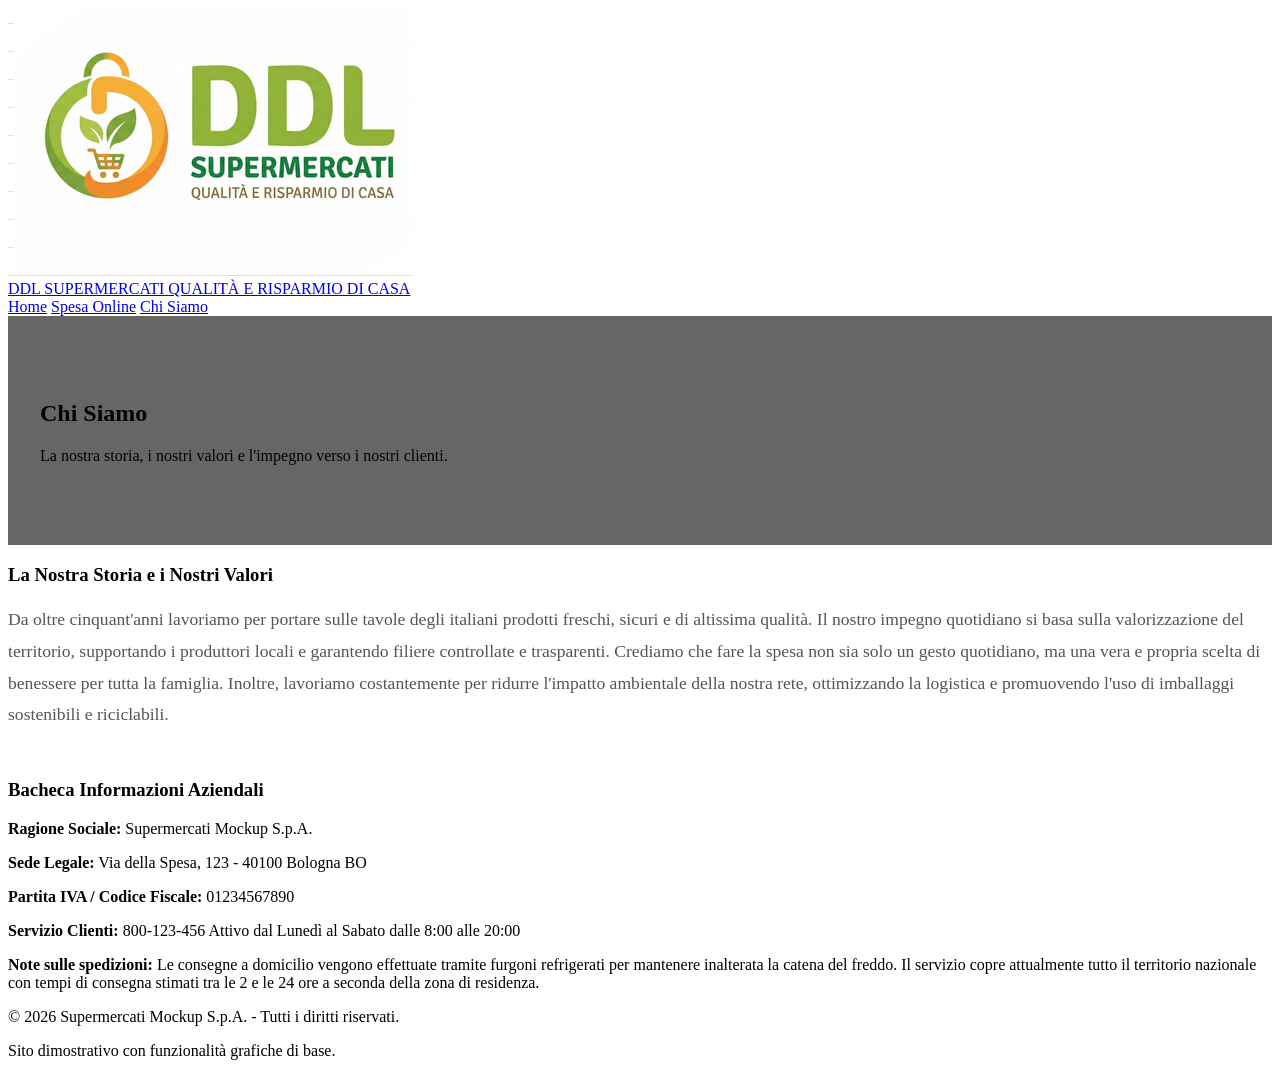
==== project/bacheca.html @ c76456e8 "added project" ====
<!DOCTYPE html>
<html lang="it">
<head>
    <meta charset="UTF-8">
    <meta name="viewport" content="width=device-width, initial-scale=1.0">
    <title>Supermercati Mockup | Chi Siamo</title>
    <link rel="stylesheet" href="style.css">
</head>
<body>

    <header>
        <a href="index.html" class="logo-container">
            <img src="assets/logo.png" alt="Logo DDL Supermercati" class="logo-image">
            <div class="logo-text">
                <span class="brand-name">DDL SUPERMERCATI</span>
                <span class="brand-slogan">QUALITÀ E RISPARMIO DI CASA</span>
            </div>
        </a>
        <nav>
            <a href="index.html" class="active">Home</a>
            <a href="prodotti.html">Spesa Online</a>
            <a href="bacheca.html">Chi Siamo</a>
        </nav>
    </header>

    <section class="hero-conad" style="background-image: linear-gradient(rgba(0, 0, 0, 0.6), rgba(0, 0, 0, 0.6)), url('https://images.unsplash.com/photo-1578916171728-46686eac8d58?ixlib=rb-4.0.3&auto=format&fit=crop&w=1920&q=80'); padding: 4rem 2rem;">
        <div class="hero-content">
            <h2>Chi Siamo</h2>
            <p>La nostra storia, i nostri valori e l'impegno verso i nostri clienti.</p>
        </div>
    </section>

    <div class="container">
        <div style="margin-bottom: 3rem;">
            <h3 class="section-title">La Nostra Storia e i Nostri Valori</h3>
            <p style="font-size: 1.1rem; line-height: 1.8; color: #555;">Da oltre cinquant'anni lavoriamo per portare sulle tavole degli italiani prodotti freschi, sicuri e di altissima qualità. Il nostro impegno quotidiano si basa sulla valorizzazione del territorio, supportando i produttori locali e garantendo filiere controllate e trasparenti. Crediamo che fare la spesa non sia solo un gesto quotidiano, ma una vera e propria scelta di benessere per tutta la famiglia. Inoltre, lavoriamo costantemente per ridurre l'impatto ambientale della nostra rete, ottimizzando la logistica e promuovendo l'uso di imballaggi sostenibili e riciclabili.</p>
        </div>

        <div class="info-board">
            <h3>Bacheca Informazioni Aziendali</h3>
            <p><strong>Ragione Sociale:</strong> Supermercati Mockup S.p.A.</p>
            <p><strong>Sede Legale:</strong> Via della Spesa, 123 - 40100 Bologna BO</p>
            <p><strong>Partita IVA / Codice Fiscale:</strong> 01234567890</p>
            <p><strong>Servizio Clienti:</strong> 800-123-456 Attivo dal Lunedì al Sabato dalle 8:00 alle 20:00</p>
            <p><strong>Note sulle spedizioni:</strong> Le consegne a domicilio vengono effettuate tramite furgoni refrigerati per mantenere inalterata la catena del freddo. Il servizio copre attualmente tutto il territorio nazionale con tempi di consegna stimati tra le 2 e le 24 ore a seconda della zona di residenza.</p>
        </div>
    </div>

    <footer>
        <p>&copy; 2026 Supermercati Mockup S.p.A. - Tutti i diritti riservati.</p>
        <p>Sito dimostrativo con funzionalità grafiche di base.</p>
    </footer>

</body>
</html>
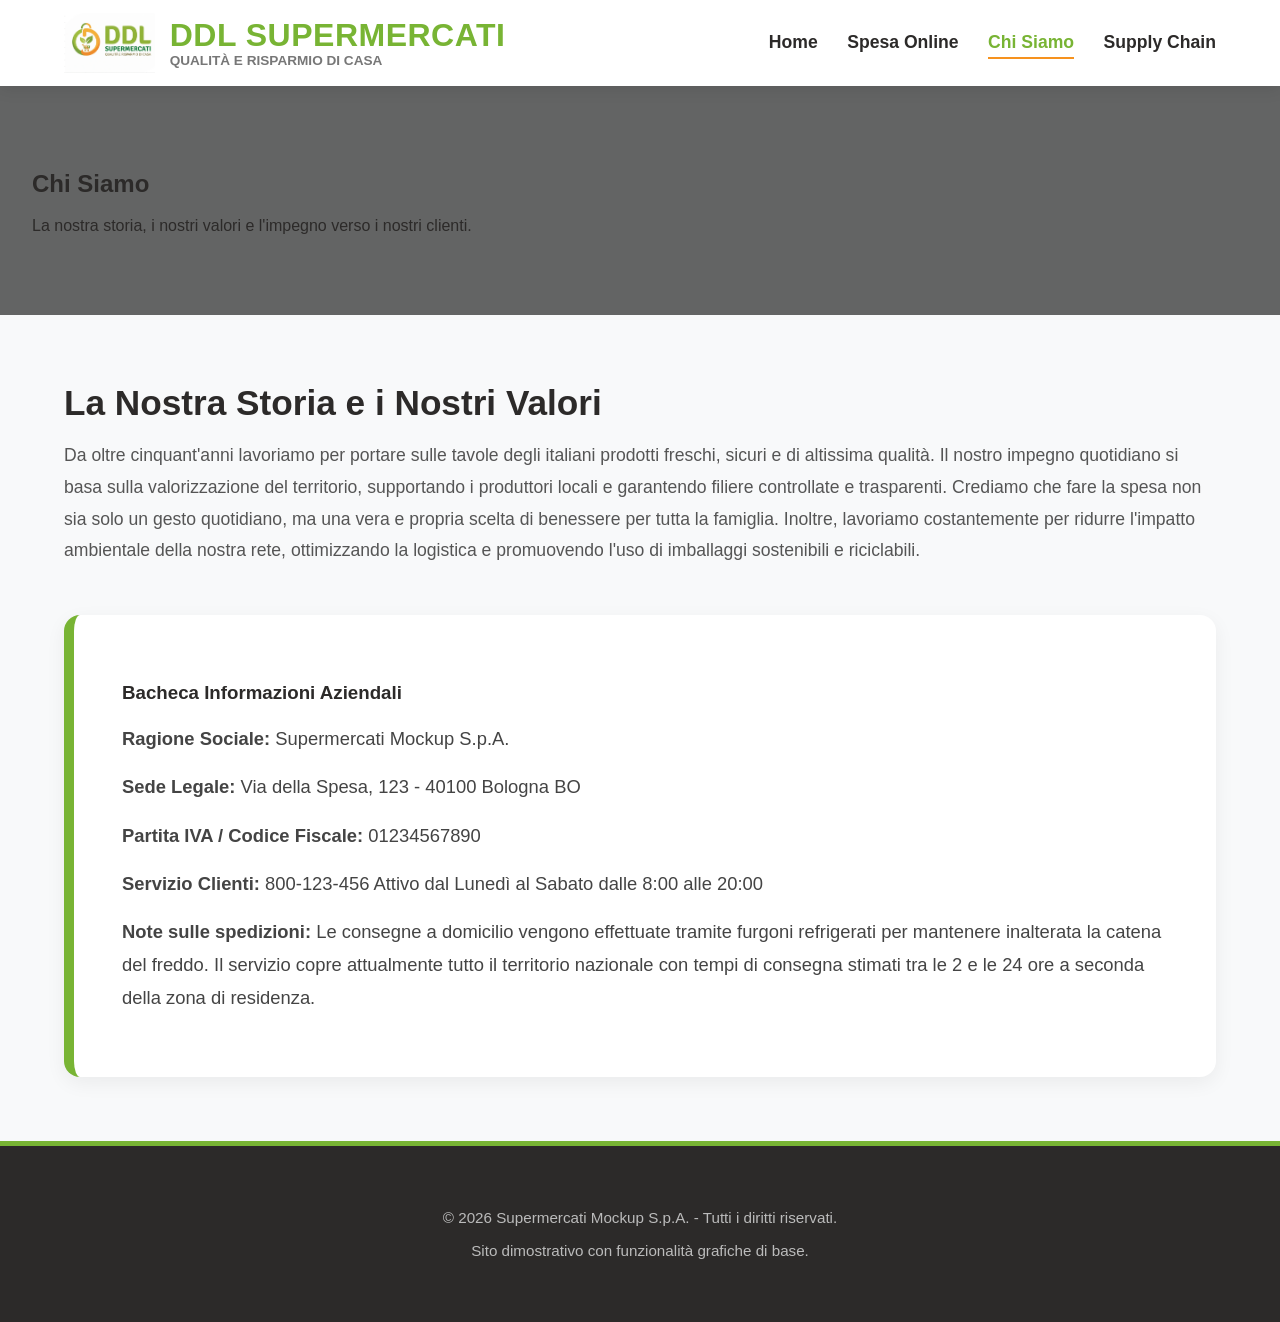
==== commit fc59c8d6: "added supply chain page" ====
--- a/project/bacheca.html
+++ b/project/bacheca.html
@@ -17,9 +17,10 @@
             </div>
         </a>
         <nav>
-            <a href="index.html" class="active">Home</a>
+            <a href="index.html">Home</a>
             <a href="prodotti.html">Spesa Online</a>
-            <a href="bacheca.html">Chi Siamo</a>
+            <a href="bacheca.html" class="active">Chi Siamo</a>
+            <a href="supply-chain.html">Supply Chain</a>
         </nav>
     </header>
 
--- a/project/style.css
+++ b/project/style.css
@@ -0,0 +1,326 @@
+/* Variabili Colori Stile DDL Supermercati */
+:root {
+    --primary-green: #78b434;
+    --primary-orange: #f6921e;
+    --dark-text: #2c2a29;
+    --light-bg: #f8f9fa;
+    --card-bg: #ffffff;
+}
+
+/* Impostazioni Generali */
+body {
+    font-family: 'Segoe UI', Tahoma, Geneva, Verdana, sans-serif;
+    margin: 0;
+    padding: 0;
+    background-color: var(--light-bg);
+    color: var(--dark-text);
+    display: flex;
+    flex-direction: column;
+    min-height: 100vh;
+}
+
+/* Header e Navigazione */
+header {
+    background-color: white;
+    color: var(--dark-text);
+    padding: 0.8rem 5%;
+    display: flex;
+    justify-content: space-between;
+    align-items: center;
+    box-shadow: 0 4px 15px rgba(0,0,0,0.08);
+    position: sticky;
+    top: 0;
+    z-index: 1000;
+}
+
+.logo-container {
+    display: flex;
+    align-items: center;
+    text-decoration: none;
+    color: var(--dark-text);
+}
+
+.logo-image {
+    height: 60px;
+    margin-right: 15px;
+}
+
+.logo-text {
+    display: flex;
+    flex-direction: column;
+    margin: 0;
+}
+
+.brand-name {
+    font-size: 2rem;
+    font-weight: 900;
+    color: var(--primary-green);
+    letter-spacing: 0.5px;
+    margin: 0;
+    line-height: 1.1;
+}
+
+.brand-slogan {
+    font-size: 0.85rem;
+    color: #777;
+    margin: 0;
+    font-weight: 600;
+}
+
+header nav a {
+    color: var(--dark-text);
+    text-decoration: none;
+    margin-left: 25px;
+    font-weight: 600;
+    font-size: 1.1rem;
+    transition: color 0.3s ease;
+    padding-bottom: 5px;
+}
+
+header nav a:hover, header nav a.active {
+    color: var(--primary-green);
+    border-bottom: 2px solid var(--primary-orange);
+}
+
+/* Sezioni e Contenitori */
+.container {
+    max-width: 1200px;
+    margin: 2rem auto 4rem auto;
+    padding: 0 5%;
+    flex: 1;
+}
+
+.section-title {
+    font-size: 2.2rem;
+    color: var(--dark-text);
+    margin-bottom: 10px;
+}
+
+/* Stile Intestazioni Categorie Prodotti */
+.category-header {
+    margin-top: 4rem;
+    color: var(--primary-green);
+    border-bottom: 3px solid var(--primary-orange);
+    padding-bottom: 8px;
+    font-size: 1.6rem;
+    text-transform: uppercase;
+    letter-spacing: 1px;
+    font-weight: 800;
+}
+
+/* Griglia Prodotti */
+.products-grid {
+    display: grid;
+    grid-template-columns: repeat(auto-fill, minmax(260px, 1fr));
+    gap: 30px;
+    margin-top: 2rem;
+}
+
+/* Design delle Card Prodotto */
+.product-card {
+    background-color: var(--card-bg);
+    border-radius: 16px;
+    padding: 25px;
+    box-shadow: 0 6px 15px rgba(0,0,0,0.04);
+    border: 1px solid #f0f0f0;
+    transition: all 0.3s ease;
+    display: flex;
+    flex-direction: column;
+    position: relative;
+    overflow: hidden;
+}
+
+.product-card:hover {
+    transform: translateY(-8px);
+    box-shadow: 0 15px 30px rgba(0,0,0,0.1);
+    border-color: var(--primary-green);
+}
+
+/* Elemento decorativo in alto sulla card */
+.product-card::before {
+    content: "";
+    position: absolute;
+    top: 0;
+    left: 0;
+    width: 100%;
+    height: 4px;
+    background-color: var(--primary-orange);
+    opacity: 0;
+    transition: opacity 0.3s ease;
+}
+
+.product-card:hover::before {
+    opacity: 1;
+}
+
+/* Testi interni alla Card */
+.product-code {
+    font-size: 0.8rem;
+    color: #999;
+    margin-bottom: 10px;
+    font-weight: 600;
+    letter-spacing: 0.5px;
+}
+
+.product-title {
+    font-size: 1.3rem;
+    font-weight: 700;
+    color: var(--dark-text);
+    margin: 0 0 12px 0;
+    line-height: 1.3;
+}
+
+.product-unit {
+    font-size: 0.9rem;
+    color: #666;
+    margin-bottom: 20px;
+    flex-grow: 1;
+}
+
+.product-price {
+    font-size: 1.8rem;
+    font-weight: 900;
+    color: var(--primary-orange);
+    margin-bottom: 20px;
+}
+
+/* Bottone di Acquisto */
+.btn-acquista {
+    background-color: var(--primary-green);
+    color: white;
+    border: none;
+    padding: 14px 20px;
+    border-radius: 8px;
+    cursor: pointer;
+    font-weight: bold;
+    font-size: 1.1rem;
+    transition: background-color 0.3s ease, transform 0.1s ease;
+    width: 100%;
+}
+
+.btn-acquista:hover {
+    background-color: var(--primary-orange);
+}
+
+.btn-acquista:active {
+    transform: scale(0.97);
+}
+
+/* Stili per la Home Page e la Hero */
+.hero-ddl {
+    background-color: var(--primary-green);
+    background-image: linear-gradient(rgba(0, 0, 0, 0.5), rgba(0, 0, 0, 0.5)), url('https://images.unsplash.com/photo-1542838132-92c53300491e?ixlib=rb-4.0.3&auto=format&fit=crop&w=1920&q=80');
+    background-size: cover;
+    background-position: center;
+    color: white;
+    text-align: center;
+    padding: 7rem 2rem;
+    border-bottom: 6px solid var(--primary-orange);
+}
+
+.hero-ddl h2 {
+    font-size: 4rem;
+    margin-bottom: 20px;
+    margin-top: 0;
+    text-shadow: 2px 2px 4px rgba(0,0,0,0.6);
+}
+
+.hero-ddl p {
+    font-size: 1.4rem;
+    max-width: 800px;
+    margin: 0 auto 40px auto;
+    text-shadow: 1px 1px 3px rgba(0,0,0,0.6);
+    line-height: 1.6;
+}
+
+/* Bottoni Home */
+.btn-primary {
+    display: inline-block;
+    background-color: var(--primary-orange);
+    color: white;
+    padding: 16px 40px;
+    text-decoration: none;
+    font-weight: 800;
+    font-size: 1.3rem;
+    border-radius: 8px;
+    transition: background-color 0.3s ease, transform 0.2s ease;
+}
+
+.btn-primary:hover {
+    background-color: #d87e15;
+    transform: scale(1.05);
+}
+
+/* Griglia Link Rapidi Home */
+.quick-links {
+    display: grid;
+    grid-template-columns: repeat(auto-fit, minmax(300px, 1fr));
+    gap: 2rem;
+}
+
+.card-link {
+    background: white;
+    padding: 2.5rem;
+    border-radius: 12px;
+    text-align: center;
+    box-shadow: 0 4px 15px rgba(0,0,0,0.05);
+    border-top: 5px solid var(--primary-green);
+    transition: transform 0.3s ease;
+}
+
+.card-link:hover {
+    transform: translateY(-8px);
+    border-top-color: var(--primary-orange);
+}
+
+.card-link h3 {
+    color: var(--dark-text);
+    font-size: 1.6rem;
+    margin-top: 0;
+}
+
+.btn-secondary {
+    display: inline-block;
+    background-color: var(--light-bg);
+    color: var(--primary-green);
+    border: 2px solid var(--primary-green);
+    padding: 12px 25px;
+    text-decoration: none;
+    font-weight: bold;
+    border-radius: 8px;
+    margin-top: 20px;
+    transition: all 0.3s ease;
+}
+
+.btn-secondary:hover {
+    background-color: var(--primary-green);
+    color: white;
+}
+
+/* Bacheca Chi Siamo */
+.info-board {
+    background: white;
+    padding: 3rem;
+    border-radius: 16px;
+    border-left: 10px solid var(--primary-green);
+    box-shadow: 0 6px 20px rgba(0,0,0,0.06);
+    margin-top: 2rem;
+}
+
+.info-board p {
+    font-size: 1.15rem;
+    color: #444;
+    line-height: 1.8;
+    margin: 15px 0;
+}
+
+/* Footer */
+footer {
+    background-color: var(--dark-text);
+    color: #bbb;
+    text-align: center;
+    padding: 3rem 2rem;
+    margin-top: auto;
+    border-top: 5px solid var(--primary-green);
+    font-size: 0.95rem;
+}
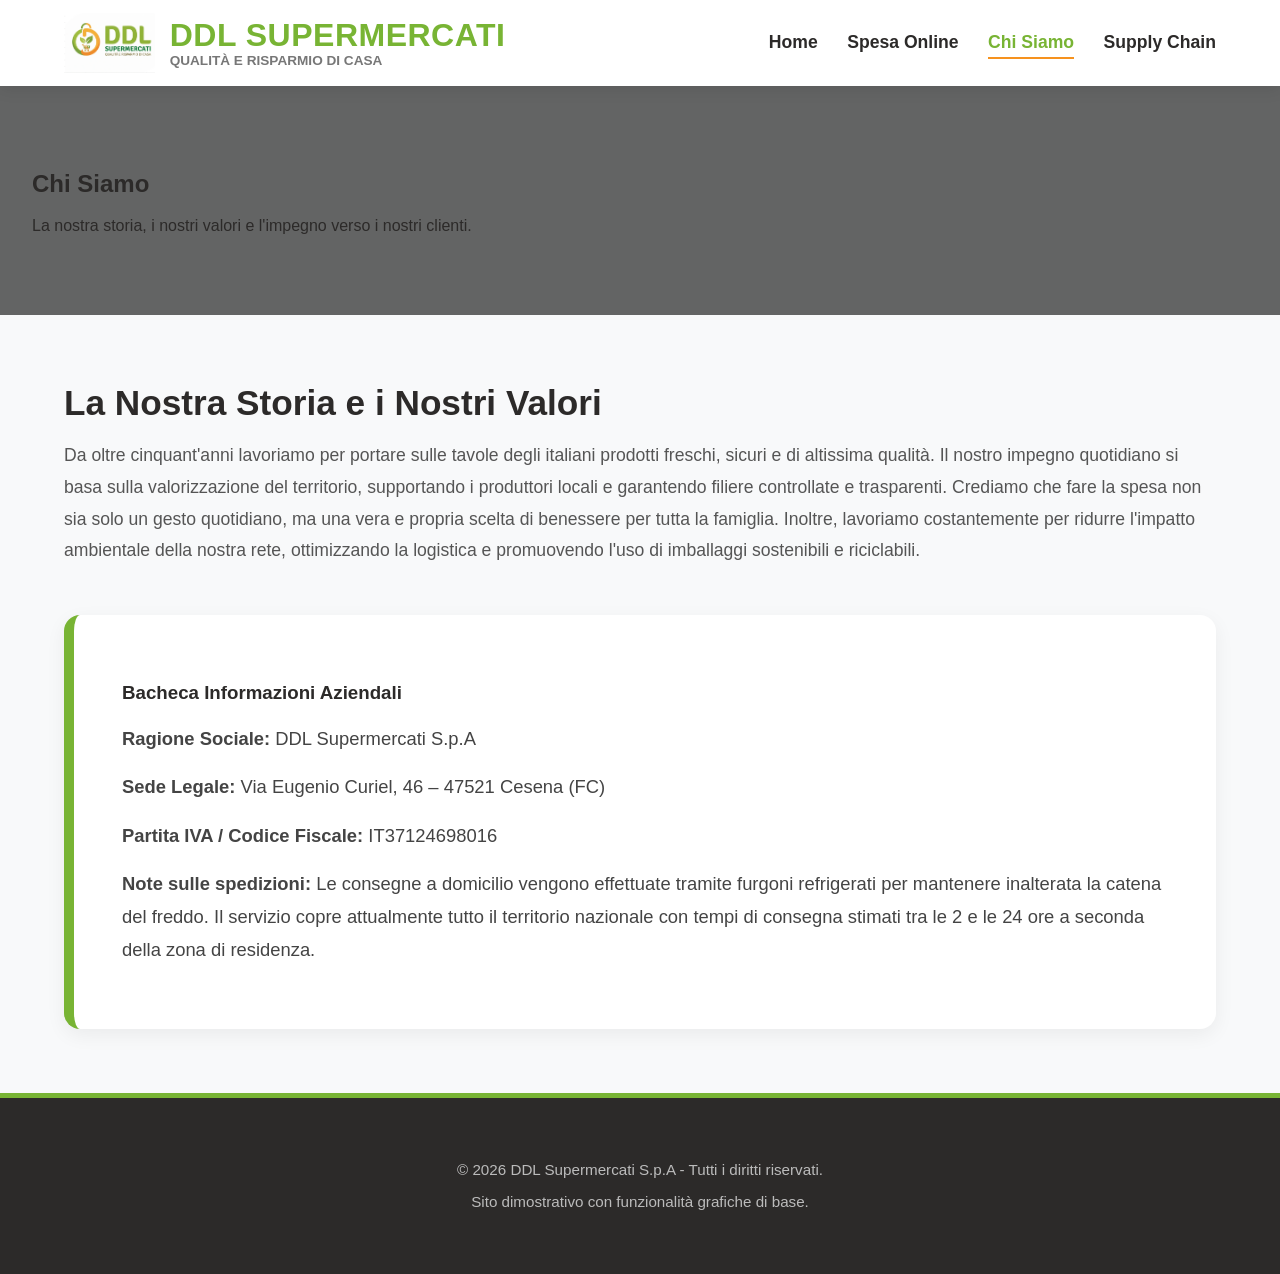
==== commit 4e08c6b5: "Fixed Chi Siamo" ====
--- a/project/bacheca.html
+++ b/project/bacheca.html
@@ -1,11 +1,13 @@
 <!DOCTYPE html>
 <html lang="it">
+
 <head>
     <meta charset="UTF-8">
     <meta name="viewport" content="width=device-width, initial-scale=1.0">
     <title>Supermercati Mockup | Chi Siamo</title>
     <link rel="stylesheet" href="style.css">
 </head>
+
 <body>
 
     <header>
@@ -24,7 +26,8 @@
         </nav>
     </header>
 
-    <section class="hero-conad" style="background-image: linear-gradient(rgba(0, 0, 0, 0.6), rgba(0, 0, 0, 0.6)), url('https://images.unsplash.com/photo-1578916171728-46686eac8d58?ixlib=rb-4.0.3&auto=format&fit=crop&w=1920&q=80'); padding: 4rem 2rem;">
+    <section class="hero-conad"
+        style="background-image: linear-gradient(rgba(0, 0, 0, 0.6), rgba(0, 0, 0, 0.6)), url('https://images.unsplash.com/photo-1578916171728-46686eac8d58?ixlib=rb-4.0.3&auto=format&fit=crop&w=1920&q=80'); padding: 4rem 2rem;">
         <div class="hero-content">
             <h2>Chi Siamo</h2>
             <p>La nostra storia, i nostri valori e l'impegno verso i nostri clienti.</p>
@@ -34,23 +37,32 @@
     <div class="container">
         <div style="margin-bottom: 3rem;">
             <h3 class="section-title">La Nostra Storia e i Nostri Valori</h3>
-            <p style="font-size: 1.1rem; line-height: 1.8; color: #555;">Da oltre cinquant'anni lavoriamo per portare sulle tavole degli italiani prodotti freschi, sicuri e di altissima qualità. Il nostro impegno quotidiano si basa sulla valorizzazione del territorio, supportando i produttori locali e garantendo filiere controllate e trasparenti. Crediamo che fare la spesa non sia solo un gesto quotidiano, ma una vera e propria scelta di benessere per tutta la famiglia. Inoltre, lavoriamo costantemente per ridurre l'impatto ambientale della nostra rete, ottimizzando la logistica e promuovendo l'uso di imballaggi sostenibili e riciclabili.</p>
+            <p style="font-size: 1.1rem; line-height: 1.8; color: #555;">Da oltre cinquant'anni lavoriamo per portare
+                sulle tavole degli italiani prodotti freschi, sicuri e di altissima qualità. Il nostro impegno
+                quotidiano si basa sulla valorizzazione del territorio, supportando i produttori locali e garantendo
+                filiere controllate e trasparenti. Crediamo che fare la spesa non sia solo un gesto quotidiano, ma una
+                vera e propria scelta di benessere per tutta la famiglia. Inoltre, lavoriamo costantemente per ridurre
+                l'impatto ambientale della nostra rete, ottimizzando la logistica e promuovendo l'uso di imballaggi
+                sostenibili e riciclabili.</p>
         </div>
 
         <div class="info-board">
             <h3>Bacheca Informazioni Aziendali</h3>
-            <p><strong>Ragione Sociale:</strong> Supermercati Mockup S.p.A.</p>
-            <p><strong>Sede Legale:</strong> Via della Spesa, 123 - 40100 Bologna BO</p>
-            <p><strong>Partita IVA / Codice Fiscale:</strong> 01234567890</p>
-            <p><strong>Servizio Clienti:</strong> 800-123-456 Attivo dal Lunedì al Sabato dalle 8:00 alle 20:00</p>
-            <p><strong>Note sulle spedizioni:</strong> Le consegne a domicilio vengono effettuate tramite furgoni refrigerati per mantenere inalterata la catena del freddo. Il servizio copre attualmente tutto il territorio nazionale con tempi di consegna stimati tra le 2 e le 24 ore a seconda della zona di residenza.</p>
+            <p><strong>Ragione Sociale:</strong> DDL Supermercati S.p.A</p>
+            <p><strong>Sede Legale:</strong> Via Eugenio Curiel, 46 – 47521 Cesena (FC)</p>
+            <p><strong>Partita IVA / Codice Fiscale:</strong> IT37124698016</p>
+            <p><strong>Note sulle spedizioni:</strong> Le consegne a domicilio vengono effettuate tramite furgoni
+                refrigerati per mantenere inalterata la catena del freddo. Il servizio copre attualmente tutto il
+                territorio nazionale con tempi di consegna stimati tra le 2 e le 24 ore a seconda della zona di
+                residenza.</p>
         </div>
     </div>
 
     <footer>
-        <p>&copy; 2026 Supermercati Mockup S.p.A. - Tutti i diritti riservati.</p>
+        <p>&copy; 2026 DDL Supermercati S.p.A - Tutti i diritti riservati.</p>
         <p>Sito dimostrativo con funzionalità grafiche di base.</p>
     </footer>
 
 </body>
+
 </html>
